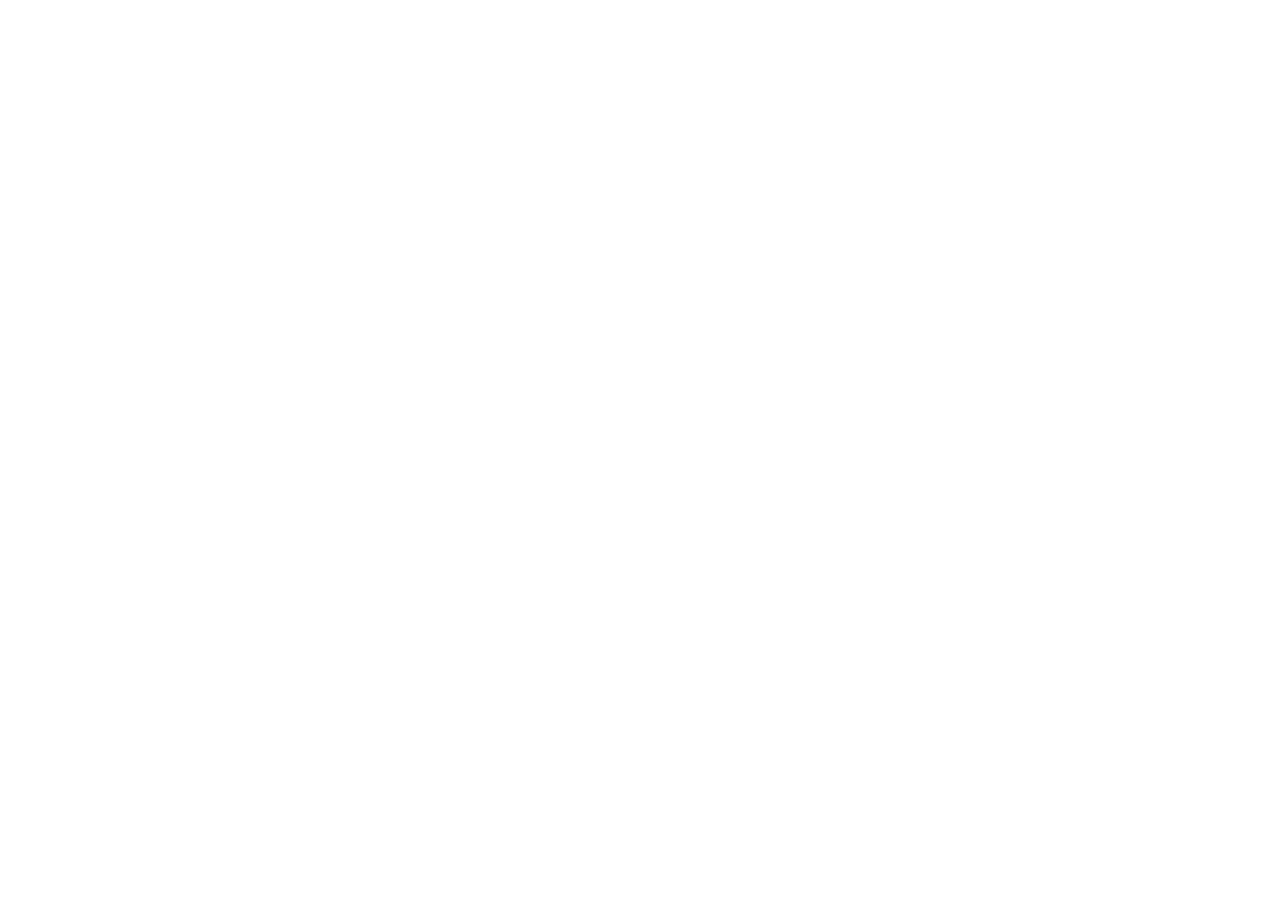
==== index.html @ 0ced478f "Create index.html" ====
<!DOCTYPE html>
<html lang="pt-br">
<head>
    <meta charset="UTF-8">
    <meta name="viewport" content="width=device-width, initial-scale=1.0">
    <link rel="shortcut icon" href="favicon.ico" type="image/x-icon">
    <title>Projeto Redes Sociais</title>
</head>
<body>
    
</body>
</html>
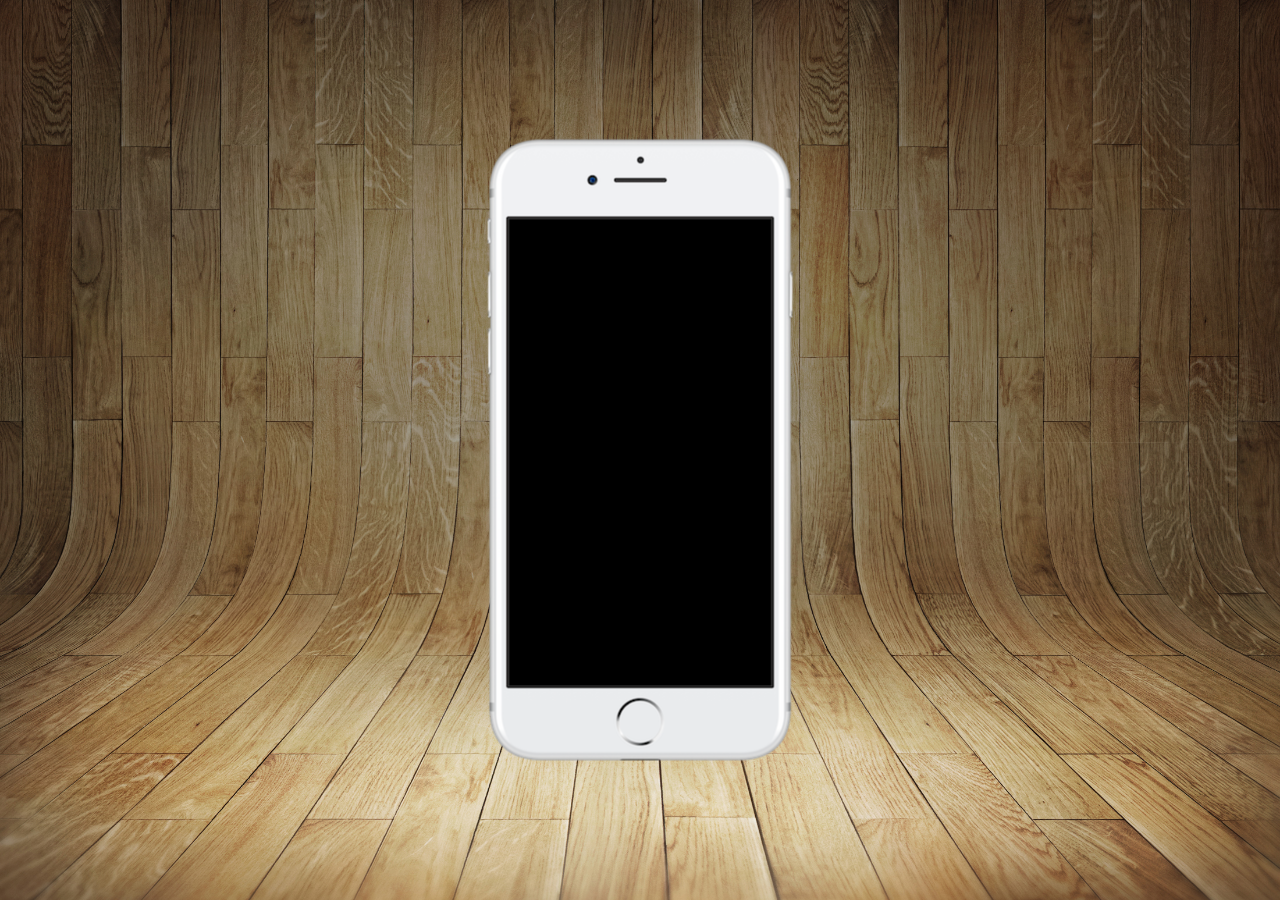
==== commit ac773a92: "atualizando o documento HTML e CSS" ====
--- a/index.html
+++ b/index.html
@@ -5,8 +5,16 @@
     <meta name="viewport" content="width=device-width, initial-scale=1.0">
     <link rel="shortcut icon" href="favicon.ico" type="image/x-icon">
     <title>Projeto Redes Sociais</title>
+    <link rel="stylesheet" href="estilos/style.css">
 </head>
 <body>
-    
+    <main>
+        <section id="telefone">
+
+        </section>
+        <section id="redes-sociais">
+
+        </section>
+    </main>
 </body>
 </html>--- a/estilos/style.css
+++ b/estilos/style.css
@@ -0,0 +1,33 @@
+@charset "UTF-8";
+
+* {
+    margin: 0px;
+    padding: 0px;
+    font-family: Arial, Helvetica, sans-serif;
+}
+
+html, body {
+    height: 100vh;
+    width: 100vw;
+    background-color: black;
+}
+
+body {
+    background: url('../imagens/fundo-madeira.jpg') top center no-repeat fixed;
+    background-size: cover;
+}
+
+main {
+    position: relative;
+    height: 100vh;
+}
+
+section#telefone {
+    position: absolute;
+    top: 50%;
+    left: 50%;
+    transform: translate(-50%, -50%);
+    height: 627px;
+    width: 311px;
+    background:  url('../imagens/frame-iphone.png') no-repeat;
+}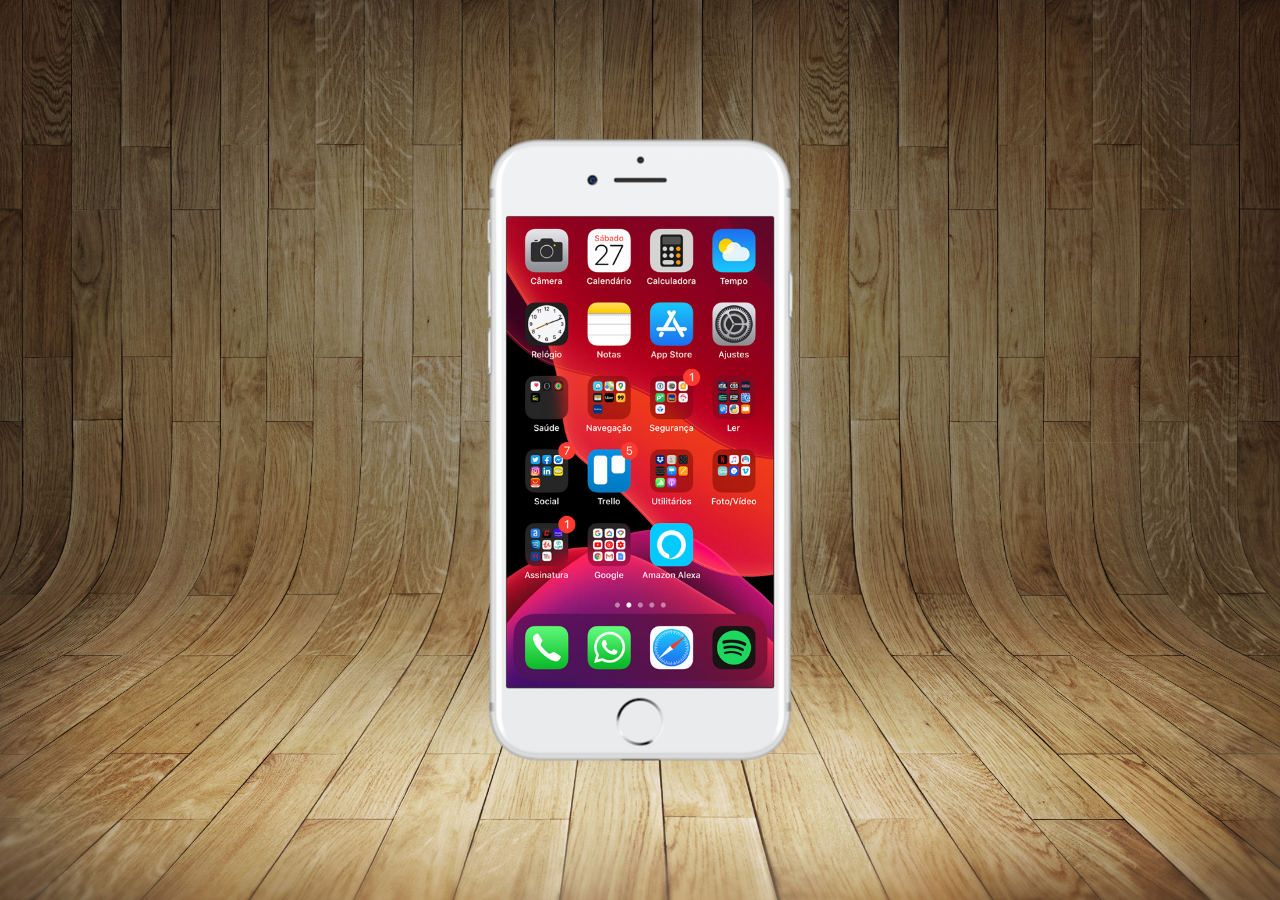
==== commit f653f307: "criei a tela home" ====
--- a/index.html
+++ b/index.html
@@ -10,7 +10,7 @@
 <body>
     <main>
         <section id="telefone">
-
+            <iframe src="home.html" name="tela" id="tela" frameborder="0"></iframe>
         </section>
         <section id="redes-sociais">
 
--- a/estilos/style.css
+++ b/estilos/style.css
@@ -30,4 +30,12 @@
     height: 627px;
     width: 311px;
     background:  url('../imagens/frame-iphone.png') no-repeat;
+}
+
+iframe#tela {
+    position: relative;
+    top: 80px;
+    left: 22px;
+    width: 267px;
+    height: 471px;
 }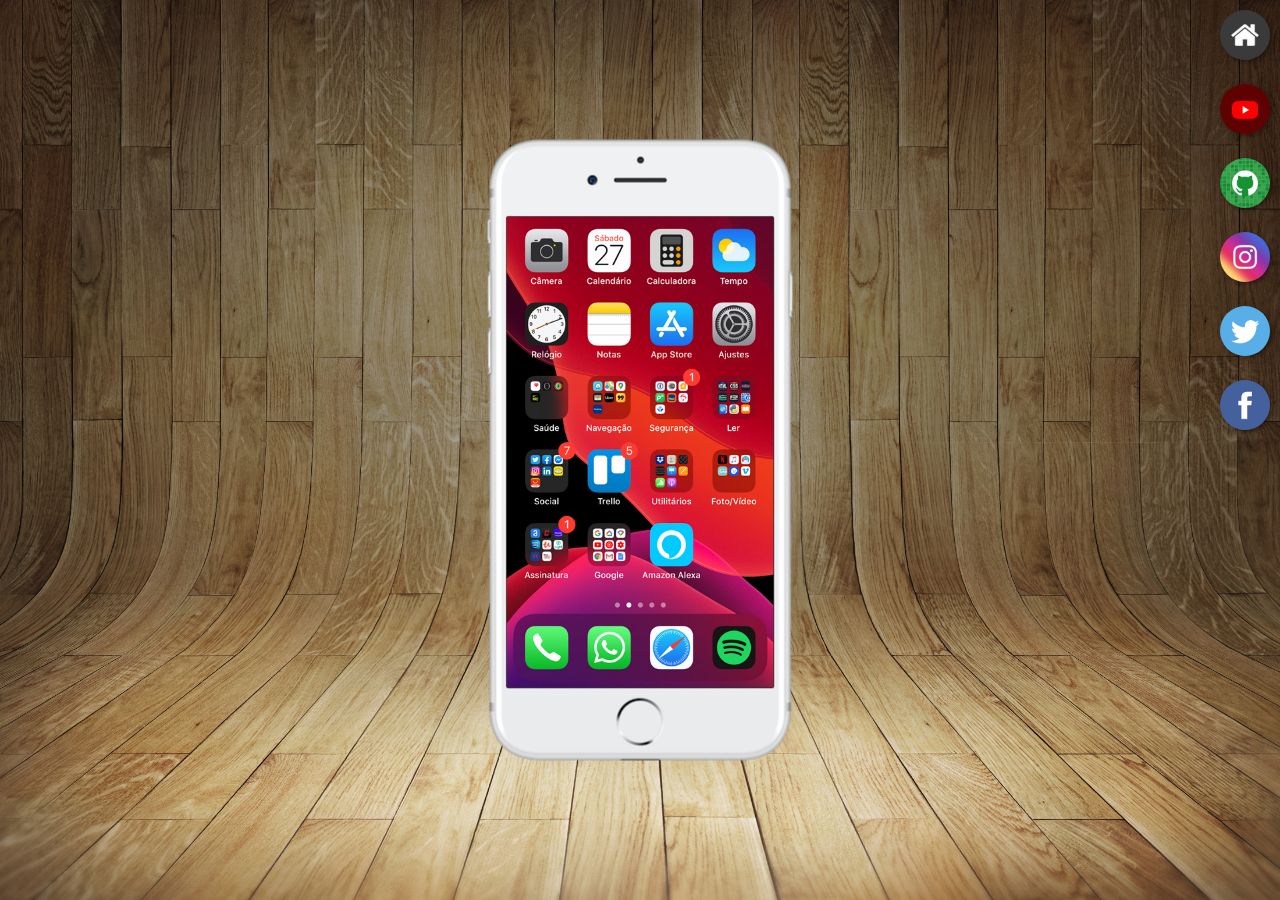
==== commit 2d004980: "botões laterais" ====
--- a/index.html
+++ b/index.html
@@ -13,7 +13,12 @@
             <iframe src="home.html" name="tela" id="tela" frameborder="0"></iframe>
         </section>
         <section id="redes-sociais">
-
+            <a href="#" target="tela"><img src="imagens/logo-home.jpg" alt="Home"></a> <br>
+            <a href="#" target="tela"><img src="imagens/logo-youtube.jpg" alt="YouTube"></a> <br>
+            <a href="#" target="tela"><img src="imagens/logo-github.jpg" alt="GitHub"></a> <br>
+            <a href="#" target="tela"><img src="imagens/logo-instagram.jpg" alt="Instagran"></a> <br>
+            <a href="#" target="tela"><img src="imagens/logo-twitter.jpg" alt="Twitter"></a> <br>
+            <a href="#" target="tela"><img src="imagens/logo-facebook.jpg" alt="logo-facebook"></a>
         </section>
     </main>
 </body>
--- a/estilos/style.css
+++ b/estilos/style.css
@@ -38,4 +38,23 @@
     left: 22px;
     width: 267px;
     height: 471px;
+}
+
+section#redes-sociais {
+    text-align: right;
+}
+
+section#redes-sociais img {
+    width: 50px;
+    margin: 10px;
+    border-radius: 50%;
+    box-shadow: 2px 2px 5px rgba(0, 0, 0, 0.400);
+    box-sizing: border-box;
+}
+
+section#redes-sociais img:hover {
+    border: 2px solid rgba(255, 255, 255, 0.638);
+    transform: translate(-3px, -3px);
+    box-shadow: 5px 5px 10px rgba(0, 0, 0, 0.605);
+    transition: transform .3s, border 1s;
 }